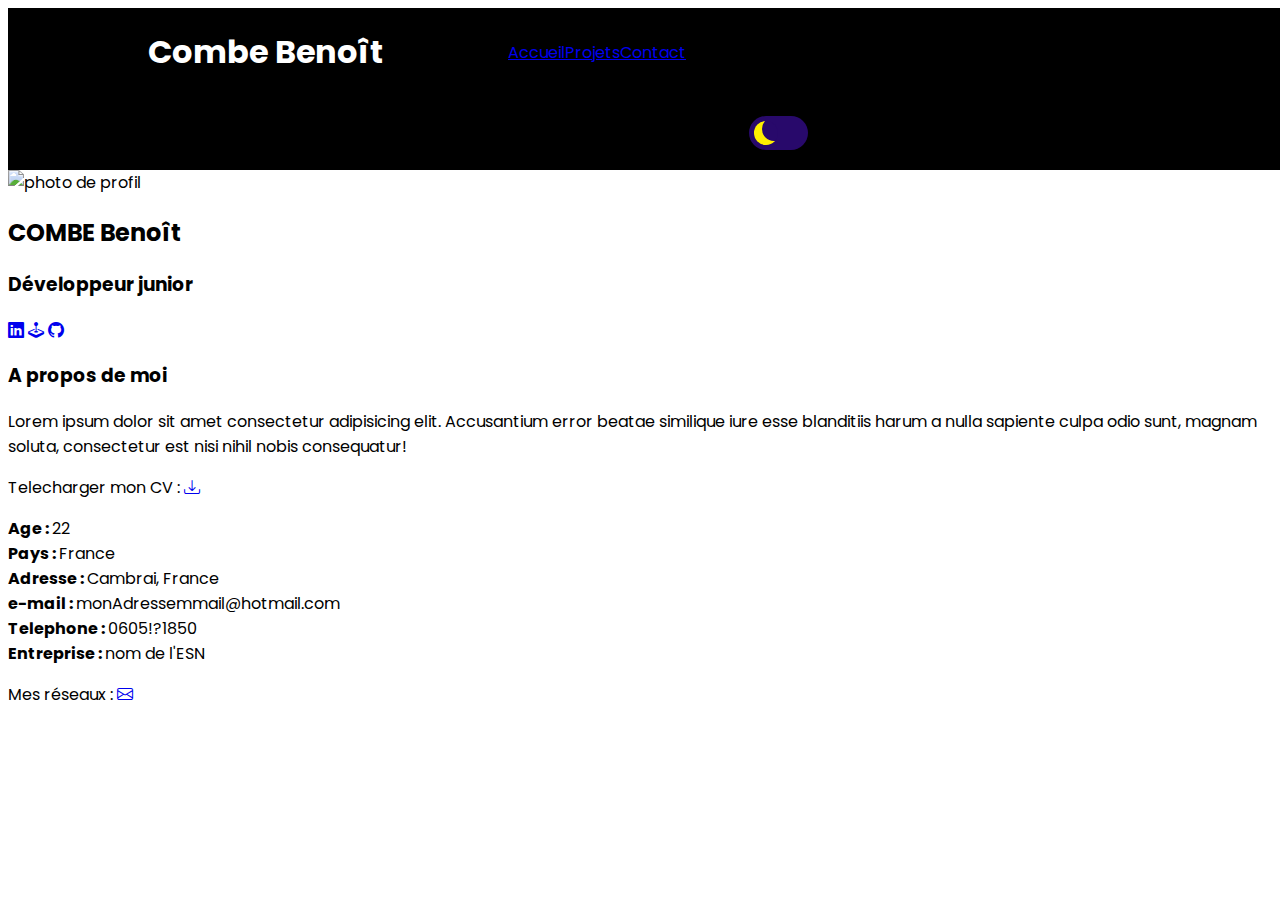
==== index.html @ 6cc5f314 "import de mes premiers pas" ====
<!DOCTYPE html>
<html lang="fr">

<head>
    <meta charset="UTF-8">
    <meta http-equiv="X-UA-Compatible" content="IE=edge">
    <meta name="viewport" content="width=device-width, initial-scale=1.0">
    <link rel="preconnect" href="https://fonts.googleapis.com">
    <link rel="preconnect" href="https://fonts.gstatic.com" crossorigin>
    <link href="https://fonts.googleapis.com/css2?family=Montserrat&family=Poppins&display=swap" rel="stylesheet">
    <link href="https://cdn.jsdelivr.net/npm/bootstrap@5.2.2/dist/css/bootstrap.min.css" rel="stylesheet"
        integrity="sha384-Zenh87qX5JnK2Jl0vWa8Ck2rdkQ2Bzep5IDxbcnCeuOxjzrPF/et3URy9Bv1WTRi" crossorigin="anonymous">
    <link rel="stylesheet" href="https://cdn.jsdelivr.net/npm/bootstrap-icons@1.9.1/font/bootstrap-icons.css">
    <link rel="stylesheet" href="style/styleInCommon.css">
    <link rel="stylesheet" href="style/styleIndex.css">
    <title>Accueil</title>
</head>

<body>
    <header>
        <div class="navTitleDiv">
            <h1 class="navTitle">Combe Benoît</h1>
        </div>
        <div class="navDiv">
            <nav>
                <ul class="navUl">
                    <li class="navLi"><a class="navLink activeLink" href="index.html">Accueil</a></li>
                    <li class="navLi"><a class="navLink" href="Projets.html">Projets</a></li>
                    <li class="navLi"><a class="navLink" href="contatcts.html">Contact</a></li>
                </ul>
            </nav>
        </div>
        <div class="navBtnDiv">
            <label class="navSwitch">
                <input type="checkbox">
                <span class="slider"></span>
            </label>
        </div>
    </header>
    <main>

        <div class="container">
            <div class="card">
                <div class="cardImg"><img src="img/gigachad.jpg" alt="photo de profil"></div>
                <div class="cardFirstContent">
                    <div class="cardTitle">
                        <h2>COMBE Benoît</h2>
                        <h3>Développeur junior</h3>
                    </div>
                    <div class="cardText">
                        <a href="https://fr.linkedin.com/" target="_blank"><i class="bi bi-linkedin"></i></a>
                        <a href="https://www.codingame.com/start" target="_blank"><i class="bi bi-joystick"></i></a>
                        <a href="https://github.com/" target="_blank"><i class="bi bi-github"></i></a>
                    </div>
                </div>
            </div>
            <div class="cardLastContent">
                <div class="presentation">
                    <h3>A propos de moi</h3>
                    <p>Lorem ipsum dolor sit amet consectetur adipisicing elit. Accusantium error beatae similique iure
                        esse blanditiis harum a nulla sapiente culpa odio sunt, magnam soluta, consectetur est nisi
                        nihil nobis consequatur!</p>
                    <span>Telecharger mon CV : </span><a href="./monCV.pdf" download="./monCV.pdf"><i
                            class="bi bi-download"></i></a>
                </div>
                <div class="caracteristiques">
                    <p>
                        <b>Age : </b> 22
                        <br>
                        <b>Pays : </b>France
                        <br>
                        <b>Adresse : </b>Cambrai, France
                        <br>
                        <b>e-mail : </b>monAdressemmail@hotmail.com
                        <br>
                        <b>Telephone : </b>0605!?1850
                        <br>
                        <b>Entreprise : </b>nom de l'ESN
                    </p>
                </div>
            </div>
        </div>

    </main>
    <footer>
        <span>Mes réseaux : <a class="navLink" href="mailto:tata@totot.fr"><i class="bi bi-envelope"></i></a></span>
    </footer>
</body>

</html>
---- style/styleInCommon.css ----
:root {
    
}

body {
    font-family: 'Montserrat', sans-serif;
    font-family: 'Poppins', sans-serif;
}

header {
    display: flex;
    flex-flow: row wrap;
    background: black;
    color: white;
    width: 100vw;
    margin: 0;
    padding: 0;
    justify-content: center;
    align-items: center;
}

header div {
    padding: 20px;
    margin: 0;
}

.navTitleDiv {
    display: inline-block;
    width: 25%;
}

.navDiv{
    width: 50%;

}

.navBtnDiv {
    width: 25%;
    text-align: end;
}

h1 {
    padding: 0;
    margin: 0;
}

.navUl {
    padding: 0;
    margin: 0;
    align-items: center;
    list-style: none;
    /* width: 50%; */
    /* align-self: center; */
    /* flex-direction: row; */
    /* width: 100%; */
    /* float: center; */
    /* display: inline-block; */
}

.navLi {
    float: left;
/* display: inline-block; */
/* align-self: center; */
}

.navSwitch {
    width: 25%;
    /* float: right; */
    /* margin-right: 0; */
}









/* en dessous: concerne le switch du dark mode */


/* From uiverse.io by @alexruix */
/* The switch - the box around the slider */
.navSwitch {
    /* margin-right: 0; */
    /* align-self: flex-end; */
    font-size: 17px;
    position: relative;
    display: inline-block;
    width: 3.5em;
    height: 2em;
}

/* Hide default HTML checkbox */
.navSwitch input {
    opacity: 0;
    width: 0;
    height: 0;
}

/* The slider */
.slider {
    --background: #28096b;
    position: absolute;
    cursor: pointer;
    top: 0;
    left: 0;
    right: 0;
    bottom: 0;
    background-color: var(--background);
    transition: .5s;
    border-radius: 30px;
}

.slider:before {
    position: absolute;
    content: "";
    height: 1.4em;
    width: 1.4em;
    border-radius: 50%;
    left: 10%;
    bottom: 15%;
    box-shadow: inset 8px -4px 0px 0px #fff000;
    background: var(--background);
    transition: .5s;
}

input:checked+.slider {
    background-color: #3792dd;
}

input:checked+.slider:before {
    transform: translateX(100%);
    box-shadow: inset 15px -4px 0px 15px #fff000;
}
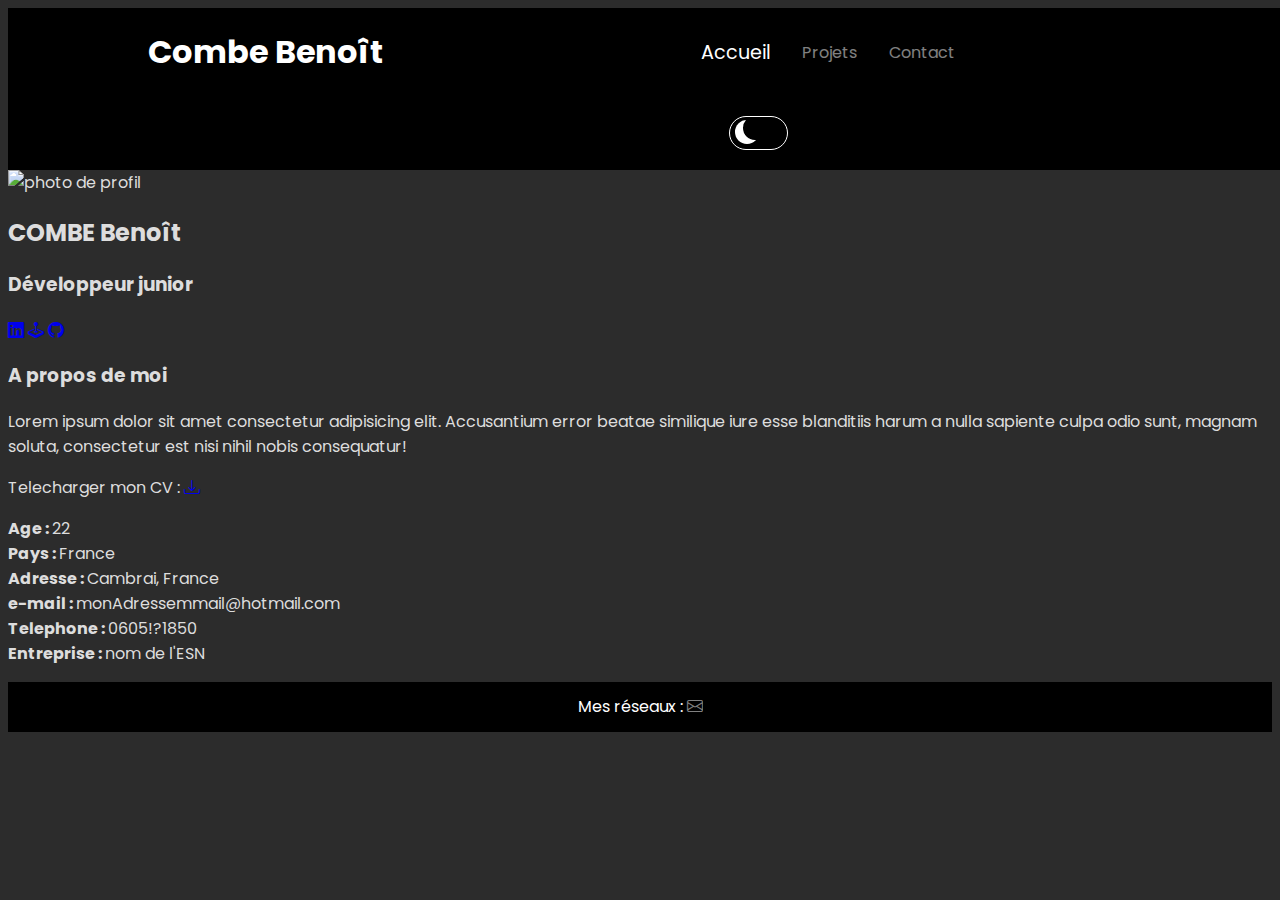
==== commit ab729a96: "navbar finie" ====
--- a/index.html
+++ b/index.html
@@ -24,7 +24,7 @@
         <div class="navDiv">
             <nav>
                 <ul class="navUl">
-                    <li class="navLi"><a class="navLink activeLink" href="index.html">Accueil</a></li>
+                    <li class="navLi"><a class="navLink" id="activeLink" href="index.html">Accueil</a></li>
                     <li class="navLi"><a class="navLink" href="Projets.html">Projets</a></li>
                     <li class="navLi"><a class="navLink" href="contatcts.html">Contact</a></li>
                 </ul>
@@ -35,6 +35,9 @@
                 <input type="checkbox">
                 <span class="slider"></span>
             </label>
+        </div>
+        <div class="headerImg">
+            <img src="" alt="">
         </div>
     </header>
     <main>
--- a/style/styleInCommon.css
+++ b/style/styleInCommon.css
@@ -1,10 +1,15 @@
 :root {
-    
+    --darkColor: rgb(44, 44, 44);
+    --whiteColor: rgb(221, 221, 221);
+    --monMauve: #c7b9ff;
 }
 
 body {
     font-family: 'Montserrat', sans-serif;
     font-family: 'Poppins', sans-serif;
+    background: var(--darkColor);
+    /* opacity: 0.5; */
+    color: var(--whiteColor);
 }
 
 header {
@@ -17,6 +22,7 @@
     padding: 0;
     justify-content: center;
     align-items: center;
+    /* text-align: center; */
 }
 
 header div {
@@ -29,7 +35,7 @@
     width: 25%;
 }
 
-.navDiv{
+.navDiv {
     width: 50%;
 
 }
@@ -49,6 +55,11 @@
     margin: 0;
     align-items: center;
     list-style: none;
+    display: flex;
+    justify-content: center;
+    gap: 5%;
+    text-decoration: none;
+    /* text-align: center; */
     /* width: 50%; */
     /* align-self: center; */
     /* flex-direction: row; */
@@ -57,10 +68,30 @@
     /* display: inline-block; */
 }
 
+.navLink {
+    color: white;
+    opacity: 0.5;
+    text-decoration: none;
+}
+
+.navLink:hover {
+    color: unset;
+    opacity: 0.8;
+}
+
+#activeLink {
+    /* color: white; */
+    opacity: 1;
+    font-size: larger;
+}
+
 .navLi {
-    float: left;
-/* display: inline-block; */
-/* align-self: center; */
+    /* text-align: center; */
+    /* float: left; */
+    /* display: inline-block; */
+    /* padding: 20px; */
+    /* margin: auto; */
+    /* align-self: center; */
 }
 
 .navSwitch {
@@ -68,14 +99,6 @@
     /* float: right; */
     /* margin-right: 0; */
 }
-
-
-
-
-
-
-
-
 
 /* en dessous: concerne le switch du dark mode */
 
@@ -101,7 +124,7 @@
 
 /* The slider */
 .slider {
-    --background: #28096b;
+    --background: black;
     position: absolute;
     cursor: pointer;
     top: 0;
@@ -111,6 +134,7 @@
     background-color: var(--background);
     transition: .5s;
     border-radius: 30px;
+    border: solid 1px white;
 }
 
 .slider:before {
@@ -121,16 +145,26 @@
     border-radius: 50%;
     left: 10%;
     bottom: 15%;
-    box-shadow: inset 8px -4px 0px 0px #fff000;
+    box-shadow: inset 8px -4px 0px 0px white;
     background: var(--background);
     transition: .5s;
 }
 
 input:checked+.slider {
-    background-color: #3792dd;
+    background-color: white;
 }
 
 input:checked+.slider:before {
     transform: translateX(100%);
-    box-shadow: inset 15px -4px 0px 15px #fff000;
+    box-shadow: inset 15px -4px 0px 15px black;
+}
+
+footer {
+    background: black;
+    color: white;
+    /* text-align: center; */
+    height: 50px;
+    display: flex;
+    align-items: center;
+    justify-content: center;
 }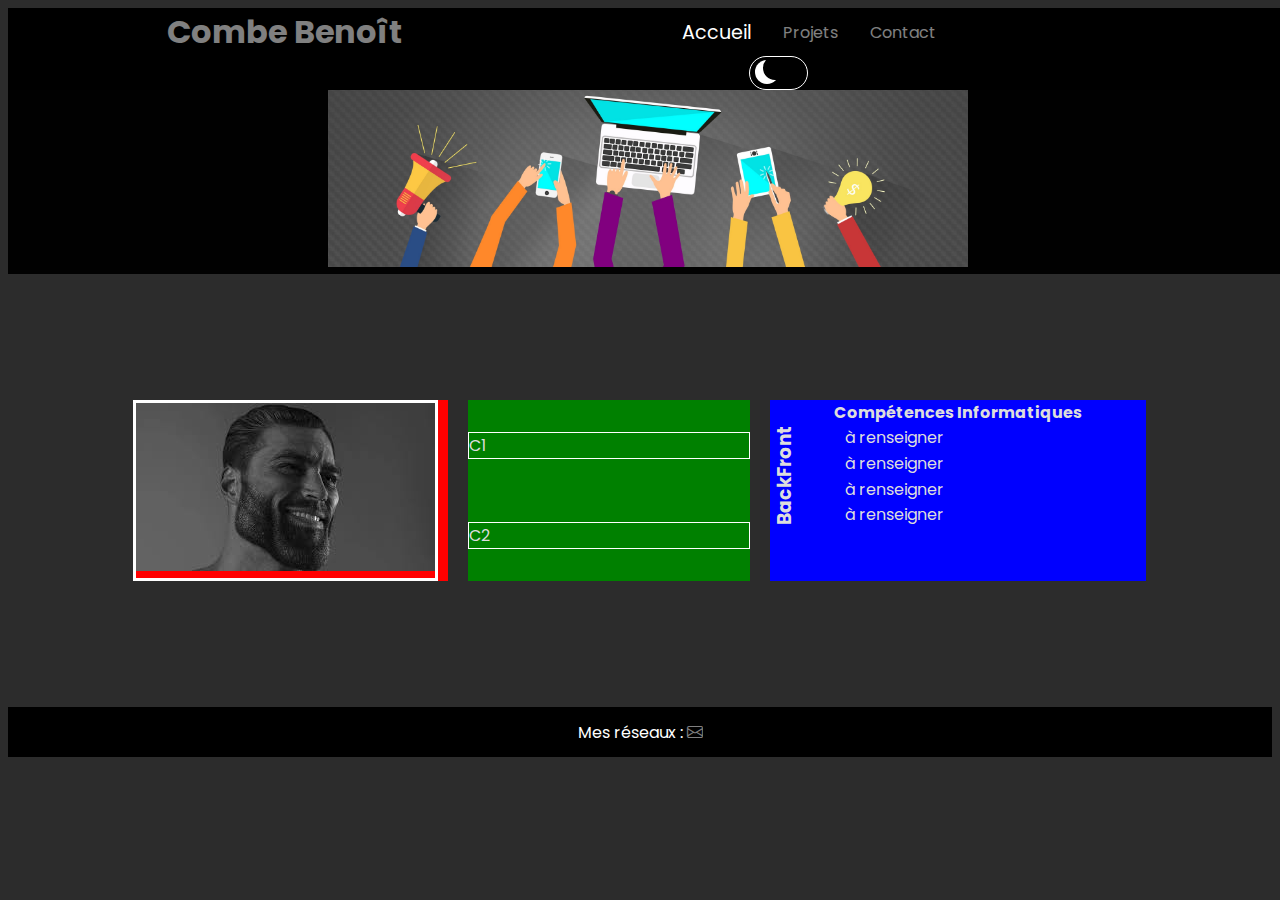
==== commit 72b42cde: "placement de la structure dans le main de l'acceuil" ====
--- a/index.html
+++ b/index.html
@@ -37,12 +37,60 @@
             </label>
         </div>
         <div class="headerImg">
-            <img src="" alt="">
+            <img src="./assets/img/wallpaperflare.com_wallpaper (1).jpg" alt="">
         </div>
     </header>
     <main>
 
         <div class="container">
+            <div class="leftCol">
+                <div class="cardOfMyself">
+                    <img src="./assets/img/gigachad.jpeg" alt="">
+                </div>
+            </div>
+            <div class="centerCol">
+                <div class="aboutMe">
+                    C1
+                </div>
+                <div class="fastContact">
+                    C2
+                </div>
+            </div>
+            <div class="rightCol">
+                <div class="topRow">
+                    <h2>Compétences Informatiques</h2>
+                </div>
+                <div class="midRow">
+                    <div class="midRowTitle"><h3>Front</h3></div>
+                    <div class="firstRow">à renseigner</div>
+                    <div class="secondRow">à renseigner</div>
+                </div>
+                <div class="botRow">
+                    <div class="botRowTitle"><h3>Back</h3></div>
+                    <div class="firstRow">à renseigner</div>
+                    <div class="secondRow">à renseigner</div>
+                </div>
+            </div>
+        </div>
+
+
+
+
+
+
+
+
+
+
+
+
+
+
+
+
+
+
+        <!-- <div class="container">
             <div class="card">
                 <div class="cardImg"><img src="img/gigachad.jpg" alt="photo de profil"></div>
                 <div class="cardFirstContent">
@@ -82,7 +130,7 @@
                     </p>
                 </div>
             </div>
-        </div>
+        </div> -->
 
     </main>
     <footer>
--- a/style/styleInCommon.css
+++ b/style/styleInCommon.css
@@ -8,7 +8,6 @@
     font-family: 'Montserrat', sans-serif;
     font-family: 'Poppins', sans-serif;
     background: var(--darkColor);
-    /* opacity: 0.5; */
     color: var(--whiteColor);
 }
 
@@ -25,8 +24,18 @@
     /* text-align: center; */
 }
 
+/* .headerImg {
+    background: red;
+    width: 1000px;
+} */
+
+.headerImg img {
+    background: red;
+    width: 100vw;
+} 
+
 header div {
-    padding: 20px;
+    padding: 0px 1px;
     margin: 0;
 }
 
@@ -48,6 +57,7 @@
 h1 {
     padding: 0;
     margin: 0;
+    opacity: 0.5;
 }
 
 .navUl {
@@ -83,15 +93,6 @@
     /* color: white; */
     opacity: 1;
     font-size: larger;
-}
-
-.navLi {
-    /* text-align: center; */
-    /* float: left; */
-    /* display: inline-block; */
-    /* padding: 20px; */
-    /* margin: auto; */
-    /* align-self: center; */
 }
 
 .navSwitch {
--- a/style/styleIndex.css
+++ b/style/styleIndex.css
@@ -0,0 +1,102 @@
+:root{
+    --bgImgGradientColor: #010101;
+}
+
+main{
+    margin: 10%;
+}
+
+.headerImg img {
+    width: 50vw;
+    height: 100%;
+}
+
+.headerImg{
+    background: var(--bgImgGradientColor);
+    width: 100%;
+    text-align: center;
+}
+
+.container {
+    display: flex;
+    flex-direction: row wrap;
+    gap: 2%;
+}
+
+.leftCol{
+    background-color: red;
+    width: 30%;
+    display: flex;
+    justify-content: end;
+    align-items: center;
+    padding-right: 1%;
+}
+
+.centerCol{
+    background-color: green;
+    width: 30%;
+}
+
+.rightCol{
+    background-color: blue;
+    width: 40%;
+}
+
+.cardOfMyself{
+    border: white solid;
+}
+
+.container h2{
+    font-size: medium;
+    margin: 0;
+    padding: 0;
+}
+
+.centerCol  {
+    display: flex ;
+    flex-direction: column;
+    justify-content: space-around;
+    /* text-align: center; */
+}
+
+.centerCol div {
+    border: solid white 1px;
+}
+
+.rightCol{
+    display: flex ;
+    flex-direction: column;
+    /* justify-content: space-around; */
+
+}
+
+.topRow{
+    align-self: center;
+    flex-flow: flex-start;
+}
+
+.rightCol h3 {
+    writing-mode : vertical-lr;
+    transform: rotate(180deg);
+    margin: 0;
+    padding: 0;
+    /* text-orientation: sideways-left; */
+}
+
+.botRow,.midRow {
+    display: grid;
+    grid-template-columns: repeat(5,20%);
+    grid-template-rows: repeat(2, 1fr) ;
+}
+
+.botRowTitle,.midRowTitle {
+    grid-area: 1/1/3/2;
+}
+
+.firstRow{
+    grid-area: 1/2/2/6;
+}
+
+.secondRow{
+    grid-area: 2/2/3/6;
+}
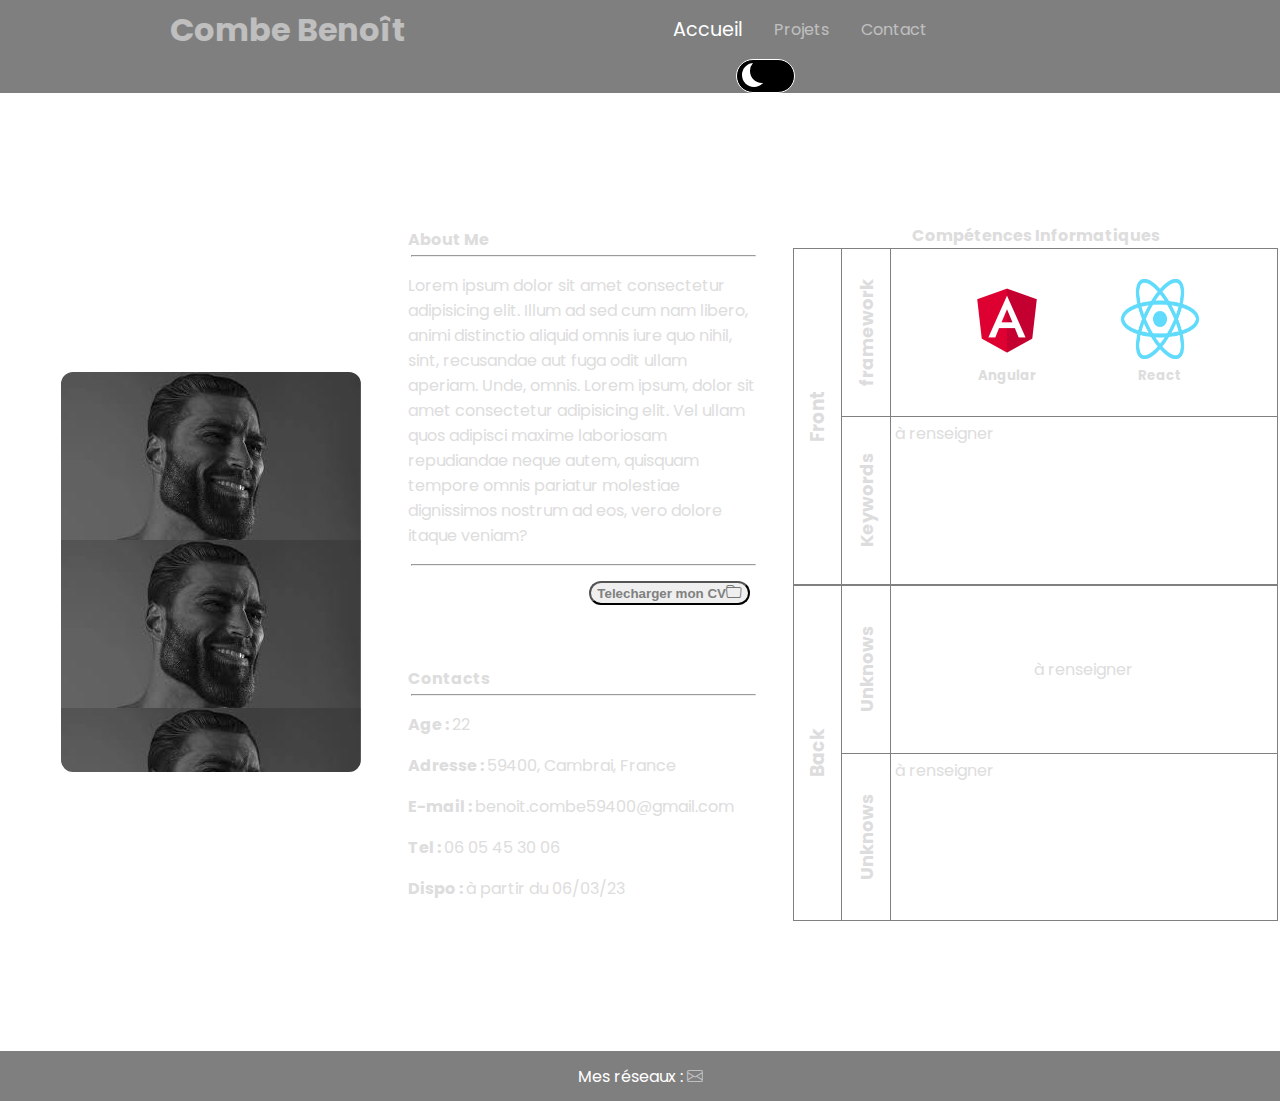
==== commit 28d7f302: "grosse avancee sur l accueil" ====
--- a/index.html
+++ b/index.html
@@ -36,42 +36,34 @@
                 <span class="slider"></span>
             </label>
         </div>
-        <div class="headerImg">
+        <!-- <div class="headerImg">
             <img src="./assets/img/wallpaperflare.com_wallpaper (1).jpg" alt="">
-        </div>
+        </div> -->
     </header>
     <main>
 
         <div class="container">
+            <!-- grille de gauche -->
             <div class="leftCol">
+
+
+
+                <!-- <div class="cardOfMyself">
+                    <img src="./assets/img/gigachad.jpeg" alt="">
+                </div> -->
+
                 <div class="cardOfMyself">
-                    <img src="./assets/img/gigachad.jpeg" alt="">
+                    <!-- <div class="card-img"></div> -->
+                    <div class="cardContent">
+                        <ul class="socialMedia">
+                            <li><a href="" target="_blank"><i class="bi bi-instagram"></i></a></li>
+                            <li><a href="" target="_blank"><i class="bi bi-linkedin"></i></a></li>
+                            <li><a href="" target="_blank"><i class="bi bi-github"></i></a></li>
+                        </ul>
+                        <p class="title">COMBE BENOIT</p>
+                        <p class="subtitle">Web Dev</p>
+                    </div>
                 </div>
-            </div>
-            <div class="centerCol">
-                <div class="aboutMe">
-                    C1
-                </div>
-                <div class="fastContact">
-                    C2
-                </div>
-            </div>
-            <div class="rightCol">
-                <div class="topRow">
-                    <h2>Compétences Informatiques</h2>
-                </div>
-                <div class="midRow">
-                    <div class="midRowTitle"><h3>Front</h3></div>
-                    <div class="firstRow">à renseigner</div>
-                    <div class="secondRow">à renseigner</div>
-                </div>
-                <div class="botRow">
-                    <div class="botRowTitle"><h3>Back</h3></div>
-                    <div class="firstRow">à renseigner</div>
-                    <div class="secondRow">à renseigner</div>
-                </div>
-            </div>
-        </div>
 
 
 
@@ -84,53 +76,76 @@
 
 
 
+            </div>
+            <!-- grille du centre -->
+            <div class="centerCol">
+                <div class="aboutMe">
+                    <h2>About Me</h2>
+                    <hr>
+                    <p>Lorem ipsum dolor sit amet consectetur adipisicing elit. Illum ad sed cum nam libero, animi
+                        distinctio aliquid omnis iure quo nihil, sint, recusandae aut fuga odit ullam aperiam. Unde,
+                        omnis.
+                        Lorem ipsum, dolor sit amet consectetur adipisicing elit. Vel ullam quos adipisci maxime
+                        laboriosam repudiandae neque autem, quisquam tempore omnis pariatur molestiae dignissimos
+                        nostrum ad eos, vero dolore itaque veniam?</p>
+                        <hr>
+                        <div id="myCvDiv">
+                            <button><b>Telecharger mon CV</b><a href="" target="_blank"><i class="bi bi-folder"></i></a></button>
+                        </div>
 
-
-
-
-
-
-        <!-- <div class="container">
-            <div class="card">
-                <div class="cardImg"><img src="img/gigachad.jpg" alt="photo de profil"></div>
-                <div class="cardFirstContent">
-                    <div class="cardTitle">
-                        <h2>COMBE Benoît</h2>
-                        <h3>Développeur junior</h3>
-                    </div>
-                    <div class="cardText">
-                        <a href="https://fr.linkedin.com/" target="_blank"><i class="bi bi-linkedin"></i></a>
-                        <a href="https://www.codingame.com/start" target="_blank"><i class="bi bi-joystick"></i></a>
-                        <a href="https://github.com/" target="_blank"><i class="bi bi-github"></i></a>
-                    </div>
+                </div>
+                <div class="fastContact">
+                    <h2>Contacts</h2>
+                    <hr>
+                    <p><b>Age : </b>22 </p>
+                    <p><b>Adresse : </b>59400, Cambrai, France</p>
+                    <p><b>E-mail : </b>benoit.combe59400@gmail.com</p>
+                    <p><b>Tel : </b>06 05 45 30 06</p>
+                    <p><b>Dispo : </b>à partir du 06/03/23</p>
                 </div>
             </div>
-            <div class="cardLastContent">
-                <div class="presentation">
-                    <h3>A propos de moi</h3>
-                    <p>Lorem ipsum dolor sit amet consectetur adipisicing elit. Accusantium error beatae similique iure
-                        esse blanditiis harum a nulla sapiente culpa odio sunt, magnam soluta, consectetur est nisi
-                        nihil nobis consequatur!</p>
-                    <span>Telecharger mon CV : </span><a href="./monCV.pdf" download="./monCV.pdf"><i
-                            class="bi bi-download"></i></a>
+            <!-- grille de droite -->
+            <div class="rightCol">
+                <div class="topRow">
+                    <h2>Compétences Informatiques</h2>
                 </div>
-                <div class="caracteristiques">
-                    <p>
-                        <b>Age : </b> 22
-                        <br>
-                        <b>Pays : </b>France
-                        <br>
-                        <b>Adresse : </b>Cambrai, France
-                        <br>
-                        <b>e-mail : </b>monAdressemmail@hotmail.com
-                        <br>
-                        <b>Telephone : </b>0605!?1850
-                        <br>
-                        <b>Entreprise : </b>nom de l'ESN
-                    </p>
+                <div class="midRow">
+                    <div class="midRowTitle">
+                        <h3>Front</h3>
+                    </div>
+                    <div class="midRowFirstTitle">
+                        <h4>framework</h4>
+                    </div>
+                    <div class="midRowSecondTitle">
+                        <h4>Keywords</h4>
+                    </div>
+                    <div class="firstRow">
+                        <div class="firstItem">
+                            <img src="./assets/img/AngularLogo.jpg" alt="logo Angular">
+                            <h5>Angular</h5>
+                        </div>
+                        <div class="secondItem">
+                            <img src="./assets/img/ReactLogo.png" alt="logo React">
+                            <h5>React</h5>
+                        </div>
+                    </div>
+                    <div class="secondRow">à renseigner</div>
+                </div>
+                <div class="botRow">
+                    <div class="botRowTitle">
+                        <h3>Back</h3>
+                    </div>
+                    <div class="midRowFirstTitle">
+                        <h4>Unknows</h4>
+                    </div>
+                    <div class="midRowSecondTitle">
+                        <h4>Unknows</h4>
+                    </div>
+                    <div class="firstRow">à renseigner</div>
+                    <div class="secondRow">à renseigner</div>
                 </div>
             </div>
-        </div> -->
+        </div>
 
     </main>
     <footer>
--- a/style/styleInCommon.css
+++ b/style/styleInCommon.css
@@ -7,35 +7,33 @@
 body {
     font-family: 'Montserrat', sans-serif;
     font-family: 'Poppins', sans-serif;
-    background: var(--darkColor);
     color: var(--whiteColor);
+    background-image: url(../assets/img/bodyBg.jpg);
+    margin: 0;
+    padding: 0;
 }
 
 header {
     display: flex;
     flex-flow: row wrap;
-    background: black;
+    background: rgba(0, 0, 0, 0.5);
     color: white;
-    width: 100vw;
+    width: 100%;
     margin: 0;
     padding: 0;
     justify-content: center;
     align-items: center;
-    /* text-align: center; */
 }
-
-/* .headerImg {
-    background: red;
-    width: 1000px;
-} */
 
 .headerImg img {
     background: red;
-    width: 100vw;
+    width: 100%;
+    height: 300px;
+
 } 
 
 header div {
-    padding: 0px 1px;
+    padding: 0px 0px;
     margin: 0;
 }
 
@@ -52,30 +50,24 @@
 .navBtnDiv {
     width: 25%;
     text-align: end;
+    padding-right: 10px;
 }
 
 h1 {
     padding: 0;
-    margin: 0;
+    margin: 0 0 0 10px;
     opacity: 0.5;
 }
 
 .navUl {
     padding: 0;
-    margin: 0;
+    margin: 15px 0;
     align-items: center;
     list-style: none;
     display: flex;
     justify-content: center;
     gap: 5%;
     text-decoration: none;
-    /* text-align: center; */
-    /* width: 50%; */
-    /* align-self: center; */
-    /* flex-direction: row; */
-    /* width: 100%; */
-    /* float: center; */
-    /* display: inline-block; */
 }
 
 .navLink {
@@ -90,25 +82,19 @@
 }
 
 #activeLink {
-    /* color: white; */
     opacity: 1;
     font-size: larger;
 }
 
-.navSwitch {
-    width: 25%;
-    /* float: right; */
-    /* margin-right: 0; */
-}
 
 /* en dessous: concerne le switch du dark mode */
 
-
+.navSwitch {
+    width: 25%;
+}
 /* From uiverse.io by @alexruix */
 /* The switch - the box around the slider */
 .navSwitch {
-    /* margin-right: 0; */
-    /* align-self: flex-end; */
     font-size: 17px;
     position: relative;
     display: inline-block;
@@ -160,12 +146,28 @@
     box-shadow: inset 15px -4px 0px 15px black;
 }
 
+
+
+
+
+/* main */
+main{
+    margin: 10% 0;
+} 
+
+
+
+
+
+
+
+/* footer */
 footer {
-    background: black;
+    background: rgba(0, 0, 0, 0.5);
     color: white;
-    /* text-align: center; */
     height: 50px;
+    width: 100%;
     display: flex;
     align-items: center;
     justify-content: center;
-}+}
--- a/style/styleIndex.css
+++ b/style/styleIndex.css
@@ -1,20 +1,5 @@
-:root{
+:root {
     --bgImgGradientColor: #010101;
-}
-
-main{
-    margin: 10%;
-}
-
-.headerImg img {
-    width: 50vw;
-    height: 100%;
-}
-
-.headerImg{
-    background: var(--bgImgGradientColor);
-    width: 100%;
-    text-align: center;
 }
 
 .container {
@@ -23,80 +8,248 @@
     gap: 2%;
 }
 
-.leftCol{
-    background-color: red;
-    width: 30%;
-    display: flex;
-    justify-content: end;
-    align-items: center;
-    padding-right: 1%;
-}
-
-.centerCol{
-    background-color: green;
-    width: 30%;
-}
-
-.rightCol{
-    background-color: blue;
-    width: 40%;
-}
-
-.cardOfMyself{
-    border: white solid;
-}
-
-.container h2{
+.container h2 {
     font-size: medium;
     margin: 0;
     padding: 0;
 }
 
-.centerCol  {
-    display: flex ;
-    flex-direction: column;
-    justify-content: space-around;
-    /* text-align: center; */
-}
-
-.centerCol div {
-    border: solid white 1px;
-}
-
-.rightCol{
-    display: flex ;
+
+
+
+
+
+
+
+
+
+
+
+
+
+.leftCol {
+    width: 30%;
+    display: flex;
+    justify-content: end;
+    align-items: center;
+    padding-right: 1%;
+}
+
+.cardOfMyself {
+    height: 400px;
+    width: 300px;
+    border: white solid;
+    border-radius: 15px;
+    overflow: hidden;
+    background-image: url(../assets/img/gigachad.jpeg);
+    display: flex;
+    justify-content: center;
+    align-items: flex-end;
+    /* box-shadow: 0px 2px 5px rgba(35,35,35,0.3);
+    transition: box-shadow .3s ease-in-out; */
+}
+
+.cardOfMyself div {
+    opacity: 0;
+    transition: 1s ;
+}
+
+.cardOfMyself:hover div {
+    opacity: 0.8;
+}
+
+.cardOfMyself ul {
+    list-style-type: none;
+    display: flex;
+    padding: 0;
+    justify-content: center;
+    align-items: center;
+    gap: 10px;
+}
+
+.cardOfMyself .subtitle,
+.title {
+    text-align: center;
+}
+
+.cardContent {
+    background: #003E7D;
+    width: 100%;
+    padding: 15px 0;
+}
+
+.socialMedia a,.aboutMe a {
+    color: white;
+    opacity: 0.5;
+    text-decoration: none;
+}
+
+.socialMedia a:hover,.aboutMe a:hover {
+    color: unset;
+    opacity: 0.8;
+}
+
+
+
+
+
+
+
+
+
+
+
+
+
+
+
+
+.centerCol {
+    width: 30%;
+    display: flex;
     flex-direction: column;
     /* justify-content: space-around; */
-
-}
-
-.topRow{
+    gap: 40px;
+    /* text-align: center; */
+}
+
+.centerCol div {
+    border: solid white 2px;
+    border-radius: 15px;
+    padding: 1%;
+}
+
+.centerCol hr {
+    margin: 1%;
+}
+
+#myCvDiv{
+    border: none;
+    text-align: end;
+    padding: 10px;
+}
+
+
+
+/* btn fichier cv a revoir */
+
+#myCvDiv button{
+    border-radius: 15px;
+    overflow: hidden;
+    color: grey;
+}
+
+#myCvDiv button a{
+    border-radius: 15px;
+    overflow: hidden;
+    font-size: larger;
+    color: black;
+}
+
+#myCvDiv button a:hover{
+    border-radius: 15px;
+    overflow: hidden;
+    color: red;
+}
+
+
+
+
+
+
+
+
+
+
+
+
+
+.rightCol {
+    width: 40%;
+    display: flex;
+    flex-direction: column;
+    border: solid white 2px;
+    border-radius: 15px;
+}
+
+.topRow {
     align-self: center;
     flex-flow: flex-start;
 }
 
-.rightCol h3 {
-    writing-mode : vertical-lr;
+.rightCol h4 {
+    font-size: large;
+}
+
+.rightCol h3,
+h4 {
+    writing-mode: vertical-lr;
     transform: rotate(180deg);
     margin: 0;
     padding: 0;
     /* text-orientation: sideways-left; */
 }
 
-.botRow,.midRow {
+.botRow,
+.midRow {
+    height: 50%;
     display: grid;
-    grid-template-columns: repeat(5,20%);
-    grid-template-rows: repeat(2, 1fr) ;
-}
-
-.botRowTitle,.midRowTitle {
+    grid-template-columns: repeat(10, 10%);
+    grid-template-rows: repeat(2, 1fr);
+    border: solid 1px grey;
+}
+
+.botRowTitle,
+.midRowTitle,
+.midRowFirstTitle,
+.midRowSecondTitle {
+    display: flex;
+    justify-content: center;
+    align-items: center;
+    border-right: solid 1px grey;
+}
+
+.botRowTitle,
+.midRowTitle {
     grid-area: 1/1/3/2;
 }
 
-.firstRow{
-    grid-area: 1/2/2/6;
-}
-
-.secondRow{
-    grid-area: 2/2/3/6;
-}
+.midRowSecondTitle {
+    border-top: solid 1px grey;
+}
+
+.midRowFirstTitle {
+    grid-area: 1/2/2/3;
+}
+
+.midRowSecondTitle {
+    grid-area: 2/2/3/3;
+}
+
+.firstRow,
+.secondRow {
+    padding: 1%;
+}
+
+.firstRow {
+    grid-area: 1/3/2/11;
+    display: flex;
+    align-items: center;
+    justify-content: space-evenly;
+}
+
+.firstRow h5 {
+    text-align: center;
+    margin: 0;
+    padding: 0;
+}
+
+.secondRow {
+    grid-area: 2/3/3/11;
+    border-top: solid 1px grey;
+}
+
+.firstRow img {
+    height: 80px;
+    width: 80px;
+}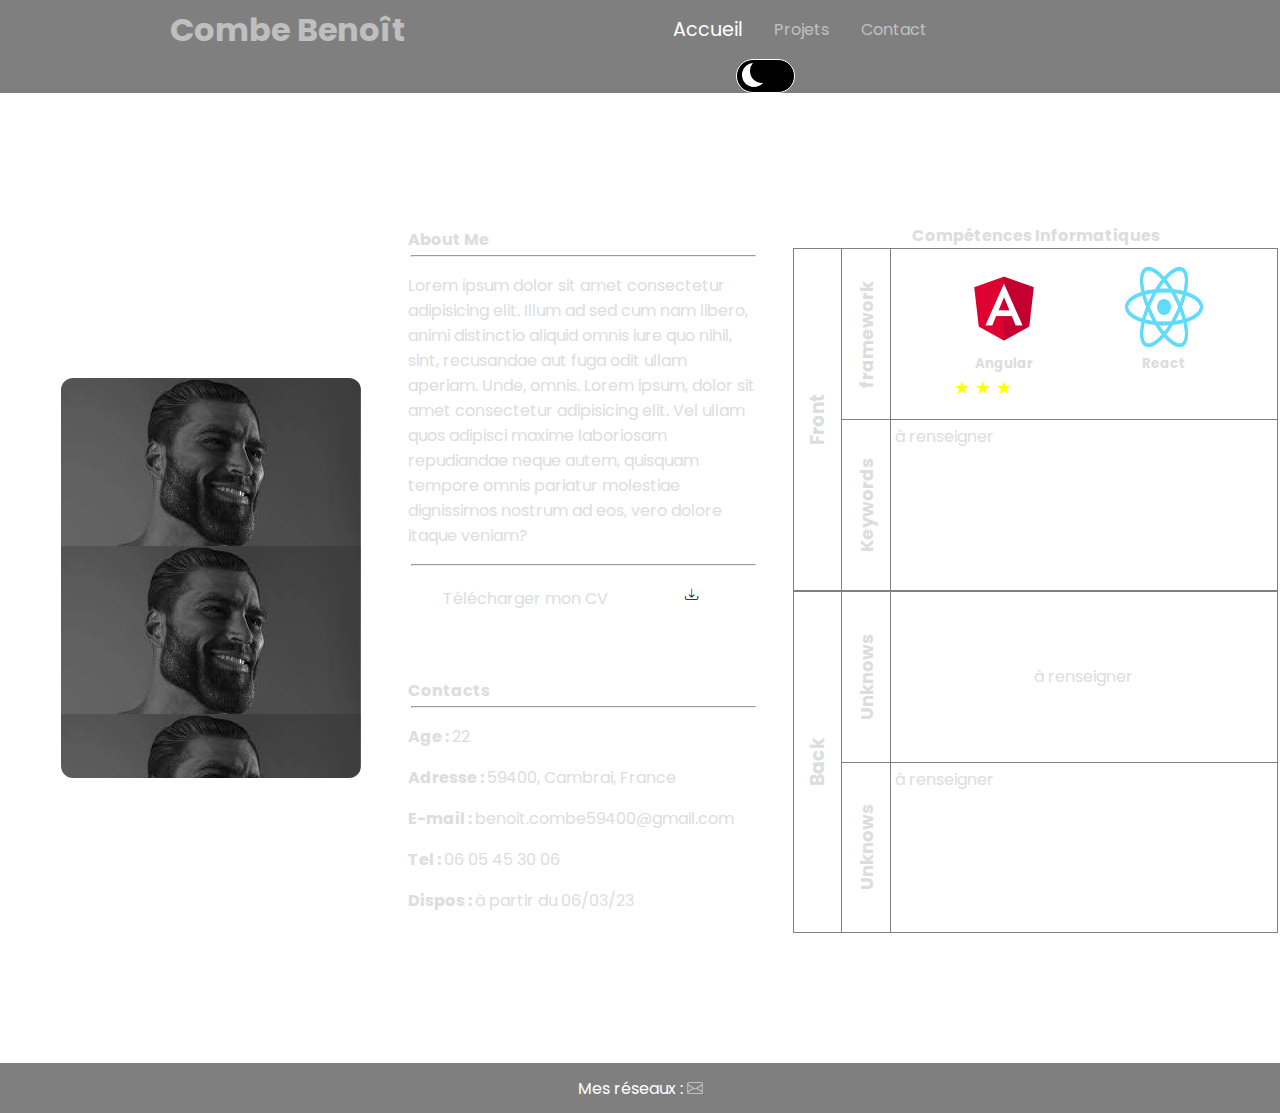
==== commit 2996f8a0: "ajout des pages projet et contact, et features sur l accueil" ====
--- a/index.html
+++ b/index.html
@@ -26,7 +26,7 @@
                 <ul class="navUl">
                     <li class="navLi"><a class="navLink" id="activeLink" href="index.html">Accueil</a></li>
                     <li class="navLi"><a class="navLink" href="Projets.html">Projets</a></li>
-                    <li class="navLi"><a class="navLink" href="contatcts.html">Contact</a></li>
+                    <li class="navLi"><a class="navLink" href="Contacts.html">Contact</a></li>
                 </ul>
             </nav>
         </div>
@@ -41,17 +41,11 @@
         </div> -->
     </header>
     <main>
+        <div class="container">
 
-        <div class="container">
+
             <!-- grille de gauche -->
             <div class="leftCol">
-
-
-
-                <!-- <div class="cardOfMyself">
-                    <img src="./assets/img/gigachad.jpeg" alt="">
-                </div> -->
-
                 <div class="cardOfMyself">
                     <!-- <div class="card-img"></div> -->
                     <div class="cardContent">
@@ -64,19 +58,9 @@
                         <p class="subtitle">Web Dev</p>
                     </div>
                 </div>
+            </div>
 
 
-
-
-
-
-
-
-
-
-
-
-            </div>
             <!-- grille du centre -->
             <div class="centerCol">
                 <div class="aboutMe">
@@ -88,11 +72,15 @@
                         Lorem ipsum, dolor sit amet consectetur adipisicing elit. Vel ullam quos adipisci maxime
                         laboriosam repudiandae neque autem, quisquam tempore omnis pariatur molestiae dignissimos
                         nostrum ad eos, vero dolore itaque veniam?</p>
-                        <hr>
-                        <div id="myCvDiv">
-                            <button><b>Telecharger mon CV</b><a href="" target="_blank"><i class="bi bi-folder"></i></a></button>
-                        </div>
-
+                    <hr>
+                    <div id="myCvDiv">
+                        <span>Télécharger mon CV</span>
+                        <!-- <button><b>Telecharger mon CV</b><a href="" target="_blank"><i class="bi bi-folder"></i></a></button> -->
+                        <button>
+                            <span class="buttonTop"> <i class="bi bi-download"></i>
+                            </span>
+                        </button>
+                    </div>
                 </div>
                 <div class="fastContact">
                     <h2>Contacts</h2>
@@ -101,9 +89,11 @@
                     <p><b>Adresse : </b>59400, Cambrai, France</p>
                     <p><b>E-mail : </b>benoit.combe59400@gmail.com</p>
                     <p><b>Tel : </b>06 05 45 30 06</p>
-                    <p><b>Dispo : </b>à partir du 06/03/23</p>
+                    <p><b>Dispos : </b>à partir du 06/03/23</p>
                 </div>
             </div>
+
+
             <!-- grille de droite -->
             <div class="rightCol">
                 <div class="topRow">
@@ -121,12 +111,26 @@
                     </div>
                     <div class="firstRow">
                         <div class="firstItem">
-                            <img src="./assets/img/AngularLogo.jpg" alt="logo Angular">
+                            <img src="./assets/img/logos/AngularLogo.jpg" alt="logo Angular">
                             <h5>Angular</h5>
+                            <div id="masteries">
+                                <span style="color: yellow;">★</span>
+                                <span style="color: yellow;">★</span>
+                                <span style="color: yellow;">★</span>
+                                <span style="color: white;">★</span>
+                                <span style="color: white;">★</span>
+                            </div>
                         </div>
                         <div class="secondItem">
-                            <img src="./assets/img/ReactLogo.png" alt="logo React">
+                            <img src="./assets/img/logos/ReactLogo.png" alt="logo React">
                             <h5>React</h5>
+                            <div id="masteries">
+                                <span style="color: white;">★</span>
+                                <span style="color: white;">★</span>
+                                <span style="color: white;">★</span>
+                                <span style="color: white;">★</span>
+                                <span style="color: white;">★</span>
+                            </div>
                         </div>
                     </div>
                     <div class="secondRow">à renseigner</div>
@@ -146,7 +150,6 @@
                 </div>
             </div>
         </div>
-
     </main>
     <footer>
         <span>Mes réseaux : <a class="navLink" href="mailto:tata@totot.fr"><i class="bi bi-envelope"></i></a></span>
--- a/style/styleIndex.css
+++ b/style/styleIndex.css
@@ -1,6 +1,3 @@
-:root {
-    --bgImgGradientColor: #010101;
-}
 
 .container {
     display: flex;
@@ -18,14 +15,7 @@
 
 
 
-
-
-
-
-
-
-
-
+/* col de gauche */
 
 .leftCol {
     width: 30%;
@@ -51,11 +41,14 @@
 
 .cardOfMyself div {
     opacity: 0;
-    transition: 1s ;
+    transition: 1s;
+    position: relative;
+    top: 100px;
 }
 
 .cardOfMyself:hover div {
     opacity: 0.8;
+    transform: translateY(-100px);
 }
 
 .cardOfMyself ul {
@@ -78,13 +71,15 @@
     padding: 15px 0;
 }
 
-.socialMedia a,.aboutMe a {
+.socialMedia a,
+.aboutMe a {
     color: white;
     opacity: 0.5;
     text-decoration: none;
 }
 
-.socialMedia a:hover,.aboutMe a:hover {
+.socialMedia a:hover,
+.aboutMe a:hover {
     color: unset;
     opacity: 0.8;
 }
@@ -93,16 +88,7 @@
 
 
 
-
-
-
-
-
-
-
-
-
-
+/* col du milieu */
 
 .centerCol {
     width: 30%;
@@ -123,46 +109,47 @@
     margin: 1%;
 }
 
-#myCvDiv{
+#myCvDiv {
     border: none;
-    text-align: end;
+    display: flex;
+    justify-content: space-around;
+    align-items: center;
     padding: 10px;
 }
 
 
-
-/* btn fichier cv a revoir */
-
-#myCvDiv button{
-    border-radius: 15px;
-    overflow: hidden;
-    color: grey;
-}
-
-#myCvDiv button a{
-    border-radius: 15px;
-    overflow: hidden;
-    font-size: larger;
-    color: black;
-}
-
-#myCvDiv button a:hover{
-    border-radius: 15px;
-    overflow: hidden;
-    color: red;
-}
-
-
-
-
-
-
-
-
-
-
-
-
+/* Button pour telecharger cv : From uiverse.io by @Voxybuns */
+button {
+    --button_radius: 0.75em;
+    border: none;
+    border-radius: var(--button_radius);
+    background: none;
+}
+
+.buttonTop {
+    display: block;
+    box-sizing: border-box;
+    border-radius: var(--button_radius);
+    padding: 0.75em 1.5em;
+    background: white;
+    color: none;
+    transform: translateY(-0.2em);
+    transition: transform 0.1s ease;
+}
+
+button:hover .buttonTop {
+    transform: translateY(-0.33em);
+}
+
+button:active .buttonTop {
+    transform: translateY(0);
+}
+
+
+
+
+
+/* col de droite  */
 
 .rightCol {
     width: 40%;
@@ -187,7 +174,6 @@
     transform: rotate(180deg);
     margin: 0;
     padding: 0;
-    /* text-orientation: sideways-left; */
 }
 
 .botRow,
@@ -238,6 +224,15 @@
     justify-content: space-evenly;
 }
 
+.firstRow div {
+    text-align: center;
+}
+
+#masteries {
+    cursor: default;
+    font-size: large;
+}
+
 .firstRow h5 {
     text-align: center;
     margin: 0;
